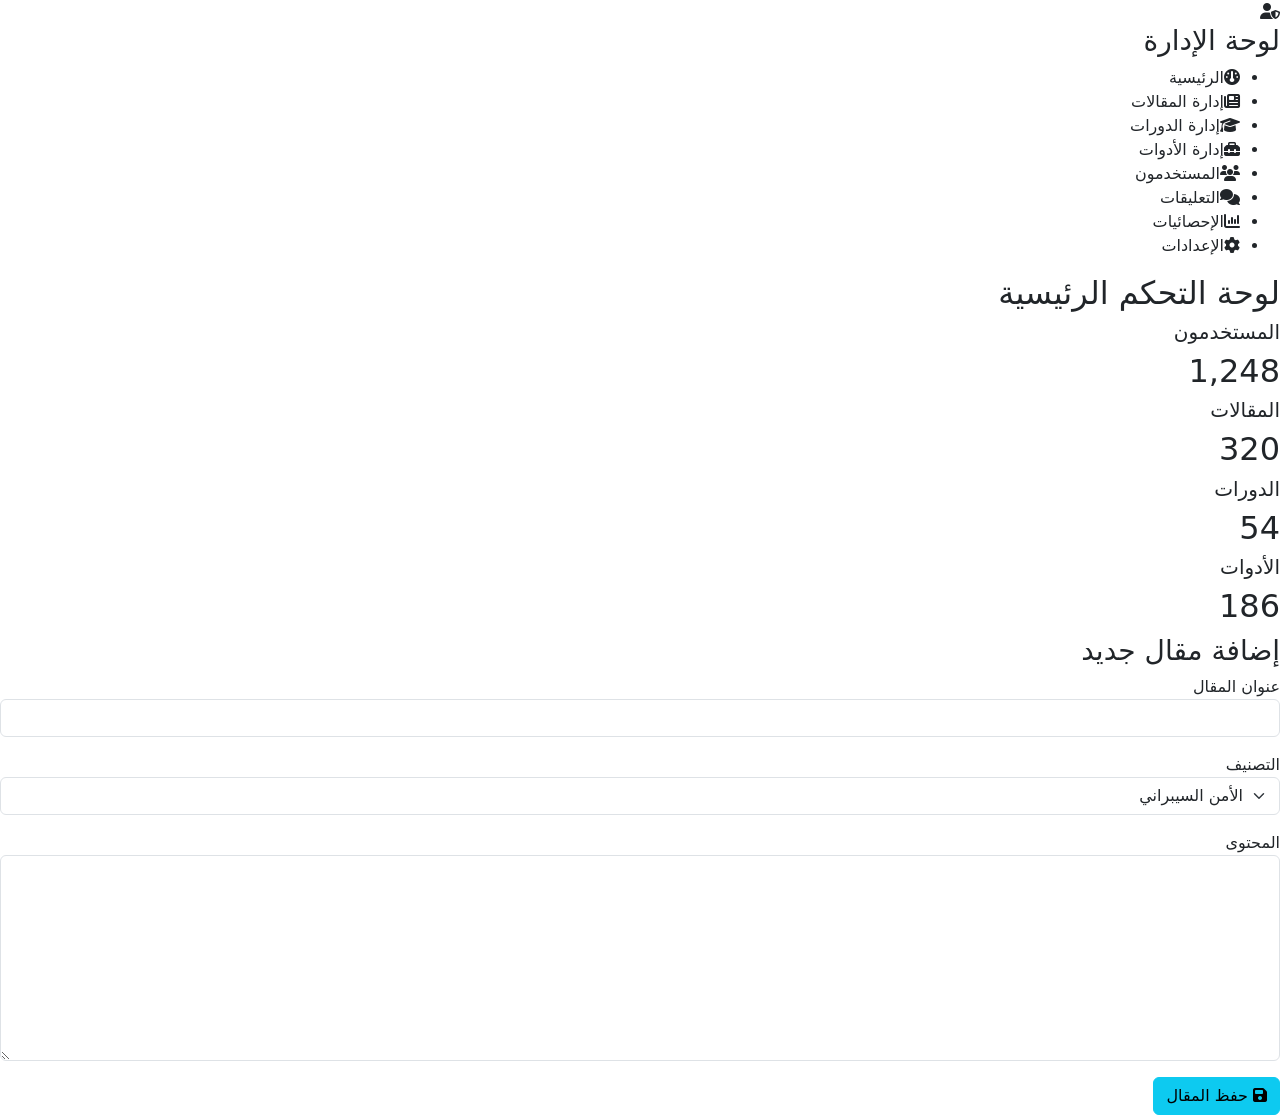
==== admin.html @ 3a967ce5 "Add admin dashboard HTML structure" ====
<!DOCTYPE html>
<html lang="ar" dir="rtl">

<head>

<meta charset="UTF-8">
<meta name="viewport" content="width=device-width, initial-scale=1.0">

<title>لوحة الإدارة | بوابة المحقق الرقمي</title>

<link href="https://cdn.jsdelivr.net/npm/bootstrap@5.3.7/dist/css/bootstrap.min.css" rel="stylesheet">
<link href="https://cdnjs.cloudflare.com/ajax/libs/font-awesome/6.7.2/css/all.min.css" rel="stylesheet">

<link rel="stylesheet" href="css/style.css">
<link rel="stylesheet" href="css/dashboard.css">

</head>

<body>

<div class="dashboard">

<aside class="sidebar">

<div class="logo">

<i class="fa-solid fa-user-shield"></i>

<h3>لوحة الإدارة</h3>

</div>

<ul>

<li class="active"><i class="fa-solid fa-gauge"></i>الرئيسية</li>

<li><i class="fa-solid fa-newspaper"></i>إدارة المقالات</li>

<li><i class="fa-solid fa-graduation-cap"></i>إدارة الدورات</li>

<li><i class="fa-solid fa-toolbox"></i>إدارة الأدوات</li>

<li><i class="fa-solid fa-users"></i>المستخدمون</li>

<li><i class="fa-solid fa-comments"></i>التعليقات</li>

<li><i class="fa-solid fa-chart-column"></i>الإحصائيات</li>

<li><i class="fa-solid fa-gear"></i>الإعدادات</li>

</ul>

</aside>

<main class="content">

<header class="topbar">

<h2>لوحة التحكم الرئيسية</h2>

</header>

<section class="cards">

<div class="card-box">

<h5>المستخدمون</h5>

<h2>1,248</h2>

</div>

<div class="card-box">

<h5>المقالات</h5>

<h2>320</h2>

</div>

<div class="card-box">

<h5>الدورات</h5>

<h2>54</h2>

</div>

<div class="card-box">

<h5>الأدوات</h5>

<h2>186</h2>

</div>

</section>

<section class="recent">

<h3>إضافة مقال جديد</h3>

<form>

<div class="mb-3">

<label>عنوان المقال</label>

<input class="form-control">

</div>

<div class="mb-3">

<label>التصنيف</label>

<select class="form-select">

<option>الأمن السيبراني</option>

<option>الذكاء الاصطناعي</option>

<option>OSINT</option>

<option>الأدلة الرقمية</option>

</select>

</div>

<div class="mb-3">

<label>المحتوى</label>

<textarea class="form-control" rows="8"></textarea>

</div>

<button class="btn btn-info">

<i class="fa-solid fa-floppy-disk"></i>

حفظ المقال

</button>

</form>

</section>

</main>

</div>

<script src="js/app.js"></script>

</body>

  </html>
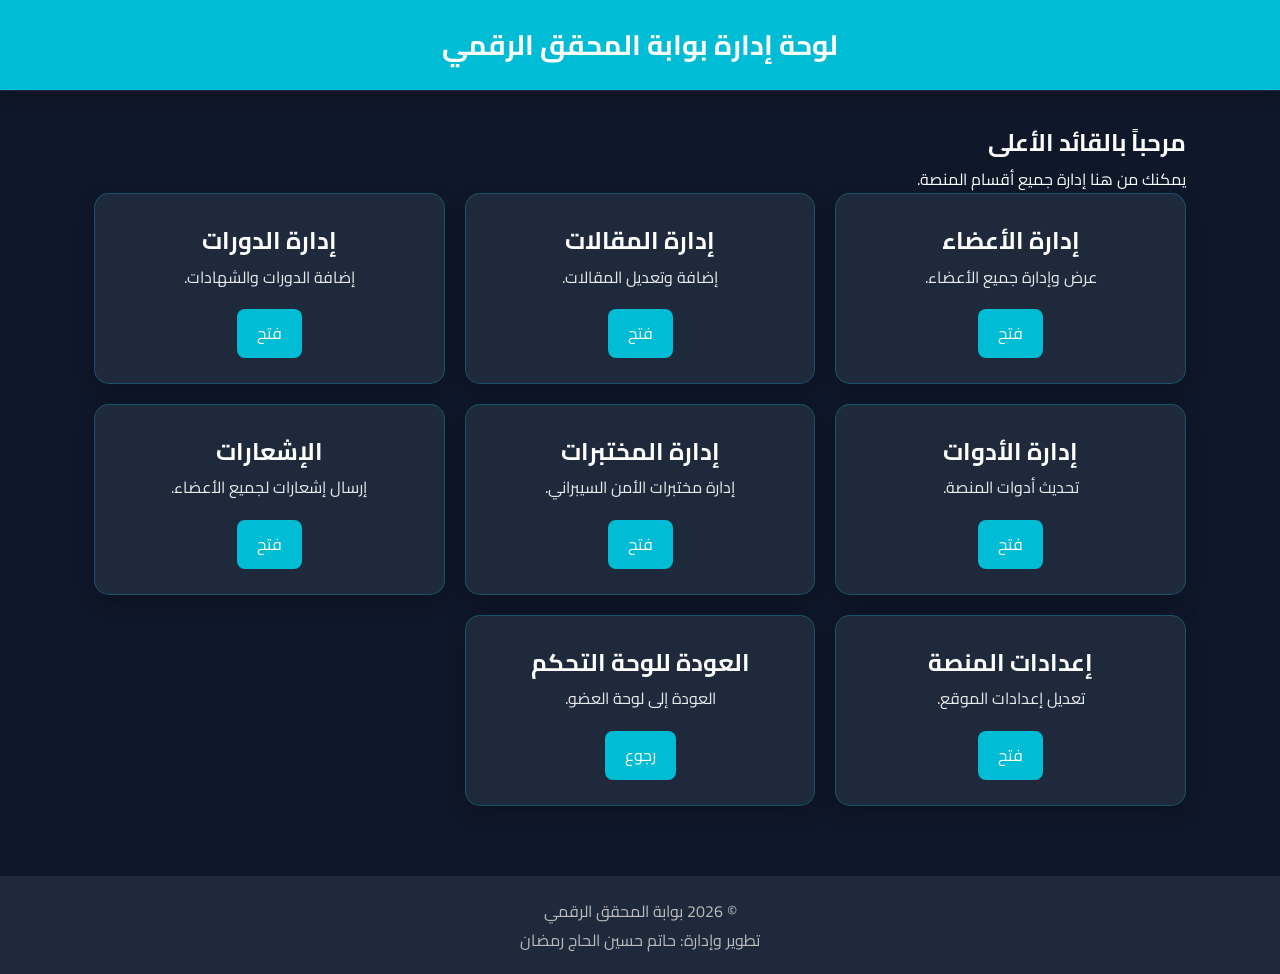
==== commit 076af0bd: "Refactor admin.html with updated styles and links" ====
--- a/admin.html
+++ b/admin.html
@@ -4,155 +4,170 @@
 <head>
 
 <meta charset="UTF-8">
-<meta name="viewport" content="width=device-width, initial-scale=1.0">
+<meta name="viewport" content="width=device-width,initial-scale=1">
 
 <title>لوحة الإدارة | بوابة المحقق الرقمي</title>
 
-<link href="https://cdn.jsdelivr.net/npm/bootstrap@5.3.7/dist/css/bootstrap.min.css" rel="stylesheet">
-<link href="https://cdnjs.cloudflare.com/ajax/libs/font-awesome/6.7.2/css/all.min.css" rel="stylesheet">
+<link rel="preconnect" href="https://fonts.googleapis.com">
+<link rel="preconnect" href="https://fonts.gstatic.com" crossorigin>
 
-<link rel="stylesheet" href="css/style.css">
-<link rel="stylesheet" href="css/dashboard.css">
+<link href="https://fonts.googleapis.com/css2?family=Cairo:wght@300;400;600;700;800&display=swap" rel="stylesheet">
+
+<link rel="stylesheet" href="style.css">
+
+<link rel="icon" type="image/png" href="file_000000003d848246aeb46c052206fa1d.png">
+
+<style>
+
+body{
+margin:0;
+font-family:Cairo,sans-serif;
+background:#0f172a;
+color:white;
+}
+
+header{
+background:#00bcd4;
+padding:20px;
+text-align:center;
+font-size:28px;
+font-weight:bold;
+}
+
+.container{
+width:90%;
+max-width:1300px;
+margin:auto;
+padding:30px;
+}
+
+.cards{
+display:grid;
+grid-template-columns:repeat(auto-fit,minmax(260px,1fr));
+gap:20px;
+}
+
+.card{
+background:#1e293b;
+padding:25px;
+border-radius:15px;
+text-align:center;
+box-shadow:0 8px 20px rgba(0,0,0,.25);
+transition:.3s;
+}
+
+.card:hover{
+transform:translateY(-8px);
+box-shadow:0 0 25px rgba(0,229,255,.35);
+}
+
+.card h2{
+margin-top:0;
+}
+
+.card a{
+display:inline-block;
+margin-top:18px;
+padding:10px 20px;
+background:#00bcd4;
+color:white;
+text-decoration:none;
+border-radius:8px;
+transition:.3s;
+}
+
+.card a:hover{
+background:#0097a7;
+}
+
+footer{
+margin-top:40px;
+padding:20px;
+text-align:center;
+background:#1e293b;
+color:#bbb;
+}
+
+</style>
 
 </head>
 
 <body>
 
-<div class="dashboard">
+<header>
 
-<aside class="sidebar">
+لوحة إدارة بوابة المحقق الرقمي
 
-<div class="logo">
+</header>
 
-<i class="fa-solid fa-user-shield"></i>
+<div class="container">
 
-<h3>لوحة الإدارة</h3>
+<h2>مرحباً بالقائد الأعلى</h2>
+
+<p>
+يمكنك من هنا إدارة جميع أقسام المنصة.
+</p>
+
+<div class="cards">
+
+<div class="card">
+<h2>إدارة الأعضاء</h2>
+<p>عرض وإدارة جميع الأعضاء.</p>
+<a href="#">فتح</a>
+</div>
+
+<div class="card">
+<h2>إدارة المقالات</h2>
+<p>إضافة وتعديل المقالات.</p>
+<a href="articles.html">فتح</a>
+</div>
+
+<div class="card">
+<h2>إدارة الدورات</h2>
+<p>إضافة الدورات والشهادات.</p>
+<a href="courses.html">فتح</a>
+</div>
+
+<div class="card">
+<h2>إدارة الأدوات</h2>
+<p>تحديث أدوات المنصة.</p>
+<a href="tools.html">فتح</a>
+</div>
+
+<div class="card">
+<h2>إدارة المختبرات</h2>
+<p>إدارة مختبرات الأمن السيبراني.</p>
+<a href="labs.html">فتح</a>
+</div>
+
+<div class="card">
+<h2>الإشعارات</h2>
+<p>إرسال إشعارات لجميع الأعضاء.</p>
+<a href="notifications.html">فتح</a>
+</div>
+
+<div class="card">
+<h2>إعدادات المنصة</h2>
+<p>تعديل إعدادات الموقع.</p>
+<a href="settings.html">فتح</a>
+</div>
+
+<div class="card">
+<h2>العودة للوحة التحكم</h2>
+<p>العودة إلى لوحة العضو.</p>
+<a href="dashboard.html">رجوع</a>
+</div>
 
 </div>
 
-<ul>
-
-<li class="active"><i class="fa-solid fa-gauge"></i>الرئيسية</li>
-
-<li><i class="fa-solid fa-newspaper"></i>إدارة المقالات</li>
-
-<li><i class="fa-solid fa-graduation-cap"></i>إدارة الدورات</li>
-
-<li><i class="fa-solid fa-toolbox"></i>إدارة الأدوات</li>
-
-<li><i class="fa-solid fa-users"></i>المستخدمون</li>
-
-<li><i class="fa-solid fa-comments"></i>التعليقات</li>
-
-<li><i class="fa-solid fa-chart-column"></i>الإحصائيات</li>
-
-<li><i class="fa-solid fa-gear"></i>الإعدادات</li>
-
-</ul>
-
-</aside>
-
-<main class="content">
-
-<header class="topbar">
-
-<h2>لوحة التحكم الرئيسية</h2>
-
-</header>
-
-<section class="cards">
-
-<div class="card-box">
-
-<h5>المستخدمون</h5>
-
-<h2>1,248</h2>
-
 </div>
 
-<div class="card-box">
+<footer>
 
-<h5>المقالات</h5>
+© 2026 بوابة المحقق الرقمي<br>
+تطوير وإدارة: حاتم حسين الحاج رمضان
 
-<h2>320</h2>
-
-</div>
-
-<div class="card-box">
-
-<h5>الدورات</h5>
-
-<h2>54</h2>
-
-</div>
-
-<div class="card-box">
-
-<h5>الأدوات</h5>
-
-<h2>186</h2>
-
-</div>
-
-</section>
-
-<section class="recent">
-
-<h3>إضافة مقال جديد</h3>
-
-<form>
-
-<div class="mb-3">
-
-<label>عنوان المقال</label>
-
-<input class="form-control">
-
-</div>
-
-<div class="mb-3">
-
-<label>التصنيف</label>
-
-<select class="form-select">
-
-<option>الأمن السيبراني</option>
-
-<option>الذكاء الاصطناعي</option>
-
-<option>OSINT</option>
-
-<option>الأدلة الرقمية</option>
-
-</select>
-
-</div>
-
-<div class="mb-3">
-
-<label>المحتوى</label>
-
-<textarea class="form-control" rows="8"></textarea>
-
-</div>
-
-<button class="btn btn-info">
-
-<i class="fa-solid fa-floppy-disk"></i>
-
-حفظ المقال
-
-</button>
-
-</form>
-
-</section>
-
-</main>
-
-</div>
-
-<script src="js/app.js"></script>
+</footer>
 
 </body>
 
--- a/style.css
+++ b/style.css
@@ -0,0 +1,607 @@
+/* ===================================
+   بوابة المحقق الرقمي
+   الإصدار 1.0
+=================================== */
+
+*{
+margin:0;
+padding:0;
+box-sizing:border-box;
+}
+
+html{
+scroll-behavior:smooth;
+}
+
+body{
+font-family:"Cairo",Tahoma,sans-serif;
+background:#07111f;
+color:#ffffff;
+line-height:1.8;
+}
+
+/* الحاوية */
+
+.container{
+width:90%;
+max-width:1200px;
+margin:auto;
+}
+
+/* الرأس */
+
+header{
+position:sticky;
+top:0;
+z-index:1000;
+background:#0d1728;
+border-bottom:1px solid #1b2c46;
+}
+
+nav{
+display:flex;
+justify-content:space-between;
+align-items:center;
+padding:18px 0;
+flex-wrap:wrap;
+}
+
+nav h2{
+color:#00d4ff;
+font-size:28px;
+font-weight:700;
+}
+
+nav ul{
+display:flex;
+list-style:none;
+gap:18px;
+flex-wrap:wrap;
+}
+
+nav a{
+color:#ffffff;
+font-weight:600;
+transition:.3s;
+}
+
+nav a:hover{
+color:#00d4ff;
+}
+
+/* الواجهة */
+
+.hero{
+padding:90px 20px;
+text-align:center;
+background:linear-gradient(135deg,#07111f,#11233f);
+}
+
+.hero h1{
+font-size:52px;
+margin-bottom:20px;
+color:#00d4ff;
+}
+
+.hero p{
+font-size:20px;
+max-width:900px;
+margin:auto;
+opacity:.9;
+}
+
+/* الأزرار */
+
+.btn{
+display:inline-block;
+margin:12px;
+padding:14px 30px;
+background:#00bcd4;
+color:#fff;
+border-radius:10px;
+font-weight:bold;
+transition:.3s;
+}
+
+.btn:hover{
+background:#008fa3;
+transform:translateY(-3px);
+}
+
+/* الأقسام */
+
+section{
+padding:70px 0;
+}
+
+section h2{
+text-align:center;
+margin-bottom:35px;
+font-size:34px;
+color:#00d4ff;
+}
+
+/* البطاقات */
+
+.services,
+.stats{
+display:grid;
+grid-template-columns:repeat(auto-fit,minmax(250px,1fr));
+gap:25px;
+}
+
+.card{
+background:#13243c;
+padding:30px;
+border-radius:15px;
+text-align:center;
+transition:.3s;
+border:1px solid #1d3658;
+}
+
+.card:hover{
+transform:translateY(-8px);
+box-shadow:0 15px 35px rgba(0,212,255,.18);
+}
+
+.card h3{
+margin:20px 0;
+}
+
+.card h1{
+font-size:45px;
+color:#00d4ff;
+margin-bottom:10px;
+}
+
+.card i{
+color:#00d4ff;
+margin-bottom:20px;
+}
+
+/* التذييل */
+
+footer{
+background:#0d1728;
+text-align:center;
+padding:40px 20px;
+margin-top:60px;
+border-top:1px solid #1b2c46;
+}
+
+footer h2{
+color:#00d4ff;
+margin-bottom:15px;
+}
+
+/* الهاتف */
+
+@media(max-width:768px){
+
+nav{
+flex-direction:column;
+gap:15px;
+}
+
+nav ul{
+justify-content:center;
+}
+
+.hero h1{
+font-size:34px;
+}
+
+.hero p{
+font-size:17px;
+}
+
+section h2{
+font-size:28px;
+}
+
+.card{
+padding:22px;
+}
+
+}
+
+/* Hero Professional Design */
+
+.hero-content {
+    display: flex;
+    align-items: center;
+    justify-content: space-between;
+    gap: 40px;
+    padding: 70px 0;
+}
+
+.hero-text {
+    flex: 1;
+}
+
+.hero-text h1 {
+    font-size: 48px;
+    color: #00d4ff;
+    margin-bottom: 15px;
+}
+
+.hero-text h2 {
+    font-size: 24px;
+    margin-bottom: 20px;
+}
+
+.hero-text p {
+    font-size: 18px;
+    line-height: 2;
+}
+
+.hero-buttons {
+    margin-top: 30px;
+}
+
+.hero-image {
+    flex: 1;
+    text-align: center;
+}
+
+.hero-image img {
+    width: 320px;
+    height: 320px;
+    object-fit: cover;
+    border-radius: 25px;
+    border: 4px solid #00d4ff;
+    box-shadow: 0 10px 35px rgba(0,212,255,0.3);
+}
+
+
+/* الهاتف */
+
+@media(max-width:768px){
+
+.hero-content {
+    flex-direction: column-reverse;
+    text-align: center;
+}
+
+.hero-text h1 {
+    font-size: 36px;
+}
+
+.hero-image img {
+    width: 240px;
+    height: 240px;
+}
+
+}
+
+/* Professional Header */
+
+header {
+    background: rgba(10, 20, 35, 0.95);
+    position: sticky;
+    top: 0;
+    z-index: 1000;
+    box-shadow: 0 5px 20px rgba(0,0,0,0.2);
+}
+
+nav.container {
+    display: flex;
+    align-items: center;
+    justify-content: space-between;
+    padding: 18px 0;
+}
+
+nav h2 {
+    color: #00d4ff;
+    font-size: 24px;
+    display: flex;
+    align-items: center;
+    gap: 10px;
+}
+
+nav ul {
+    display: flex;
+    list-style: none;
+    gap: 20px;
+    margin: 0;
+    padding: 0;
+}
+
+nav ul li a {
+    color: white;
+    text-decoration: none;
+    font-weight: 600;
+    transition: 0.3s;
+}
+
+nav ul li a:hover {
+    color: #00d4ff;
+}
+
+
+/* Header للهاتف */
+
+@media(max-width:768px){
+
+nav.container {
+    flex-direction: column;
+    gap: 20px;
+}
+
+nav ul {
+    flex-wrap: wrap;
+    justify-content: center;
+    gap: 12px;
+}
+
+nav h2 {
+    font-size: 20px;
+}
+
+}
+
+/* Professional Cards Design */
+
+.services {
+    display: grid;
+    grid-template-columns: repeat(auto-fit, minmax(260px, 1fr));
+    gap: 25px;
+    margin-top: 30px;
+}
+
+.card {
+    background: rgba(255,255,255,0.05);
+    border: 1px solid rgba(0,212,255,0.25);
+    border-radius: 20px;
+    padding: 30px;
+    text-align: center;
+    transition: 0.4s;
+    backdrop-filter: blur(10px);
+}
+
+.card:hover {
+    transform: translateY(-10px);
+    box-shadow: 0 15px 35px rgba(0,212,255,0.25);
+    border-color: #00d4ff;
+}
+
+.card i {
+    color: #00d4ff;
+    margin-bottom: 20px;
+}
+
+.card h3 {
+    font-size: 22px;
+    margin-bottom: 15px;
+}
+
+.card p {
+    line-height: 1.8;
+    opacity: 0.9;
+}
+
+.card .btn {
+    display: inline-block;
+    margin-top: 20px;
+}
+
+
+/* إحصائيات المنصة */
+
+.stats {
+    display: grid;
+    grid-template-columns: repeat(auto-fit, minmax(200px,1fr));
+    gap: 20px;
+    margin-top: 30px;
+}
+
+.stats .card h1 {
+    color: #00d4ff;
+    font-size: 40px;
+}
+
+/* About Section */
+
+.about-box {
+    display: flex;
+    align-items: center;
+    gap: 30px;
+    padding: 40px;
+    margin: 40px 0;
+    background: rgba(255,255,255,0.05);
+    border-radius: 25px;
+    border: 1px solid rgba(0,212,255,0.25);
+    backdrop-filter: blur(10px);
+}
+
+.about-icon {
+    color: #00d4ff;
+}
+
+.about-box h2 {
+    color: #00d4ff;
+    margin-bottom: 15px;
+}
+
+.about-box p {
+    line-height: 2;
+    font-size: 17px;
+}
+
+
+@media(max-width:768px){
+
+.about-box {
+    flex-direction: column;
+    text-align: center;
+}
+
+}
+
+/* Modern Background */
+
+body {
+    background:
+    radial-gradient(circle at top right, rgba(0,212,255,0.12), transparent 35%),
+    radial-gradient(circle at bottom left, rgba(0,100,255,0.10), transparent 35%),
+    #07111f;
+    color: #ffffff;
+    font-family: 'Cairo', sans-serif;
+}
+
+
+/* Smooth Sections */
+
+section {
+    animation: fadeUp 0.8s ease;
+}
+
+
+/* Animation */
+
+@keyframes fadeUp {
+
+from {
+    opacity: 0;
+    transform: translateY(30px);
+}
+
+to {
+    opacity: 1;
+    transform: translateY(0);
+}
+
+}
+
+
+/* Buttons Enhancement */
+
+.btn {
+    background: #00d4ff;
+    color: #00131f;
+    padding: 12px 25px;
+    border-radius: 30px;
+    text-decoration: none;
+    font-weight: 700;
+    display: inline-block;
+    margin: 5px;
+    transition: 0.3s;
+}
+
+
+.btn:hover {
+    transform: scale(1.05);
+    box-shadow: 0 10px 25px rgba(0,212,255,0.4);
+}
+
+
+/* Image Animation */
+
+.hero-image img {
+    animation: floating 4s ease-in-out infinite;
+}
+
+
+@keyframes floating {
+
+0%,100% {
+    transform: translateY(0);
+}
+
+50% {
+    transform: translateY(-12px);
+}
+
+}
+
+/* تصميم مساعد الذكاء الاصطناعي */
+
+.ai-button {
+    position: fixed;
+    bottom: 25px;
+    right: 25px;
+    width: 65px;
+    height: 65px;
+    border-radius: 50%;
+    background: #00aaff;
+    color: white;
+    font-size: 32px;
+    display: flex;
+    align-items: center;
+    justify-content: center;
+    cursor: pointer;
+    box-shadow: 0 0 25px #00aaff;
+    z-index: 999;
+}
+
+
+.ai-box {
+    display: none;
+    position: fixed;
+    bottom: 105px;
+    right: 25px;
+    width: 350px;
+    background: #07111f;
+    color: white;
+    border-radius: 18px;
+    padding: 15px;
+    box-shadow: 0 0 30px rgba(0,170,255,0.5);
+    z-index: 999;
+}
+
+
+.ai-header {
+    font-size: 18px;
+    font-weight: bold;
+    border-bottom: 1px solid #1e90ff;
+    padding-bottom: 10px;
+}
+
+
+.ai-header span {
+    float: left;
+    cursor: pointer;
+}
+
+
+.ai-chat {
+    height: 220px;
+    overflow-y: auto;
+    margin: 15px 0;
+    background: #101c2e;
+    padding: 10px;
+    border-radius: 10px;
+}
+
+
+.ai-box input {
+    width: 70%;
+    padding: 10px;
+    border-radius: 8px;
+    border: none;
+}
+
+
+.ai-box button {
+    width: 25%;
+    padding: 10px;
+    background: #00aaff;
+    color: white;
+    border: none;
+    border-radius: 8px;
+    cursor: pointer;
+   }
+
+.logo {
+    display: flex;
+    flex-direction: column;
+    align-items: center;
+    gap: 8px;
+    text-align: center;
+}
+
+.logo img {
+    width: 80px;
+    height: 80px;
+    object-fit: contain;
+}
